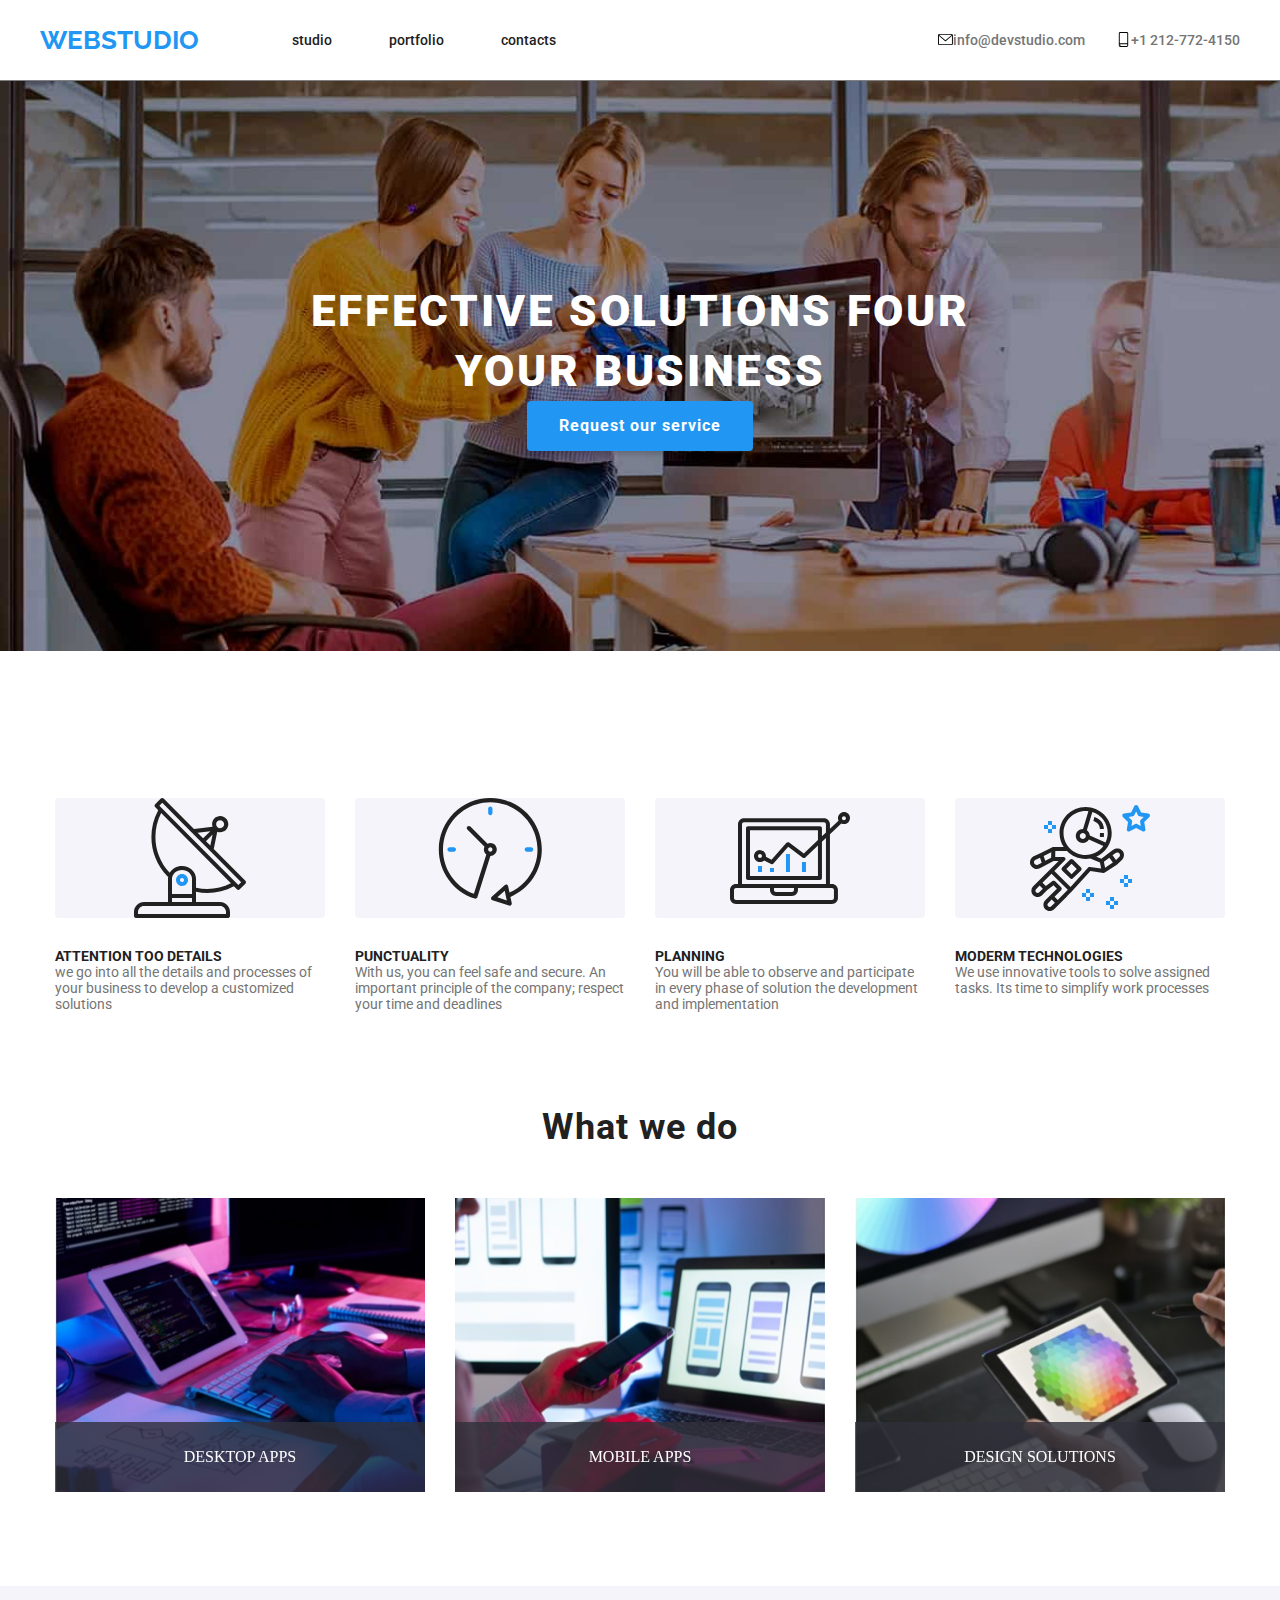
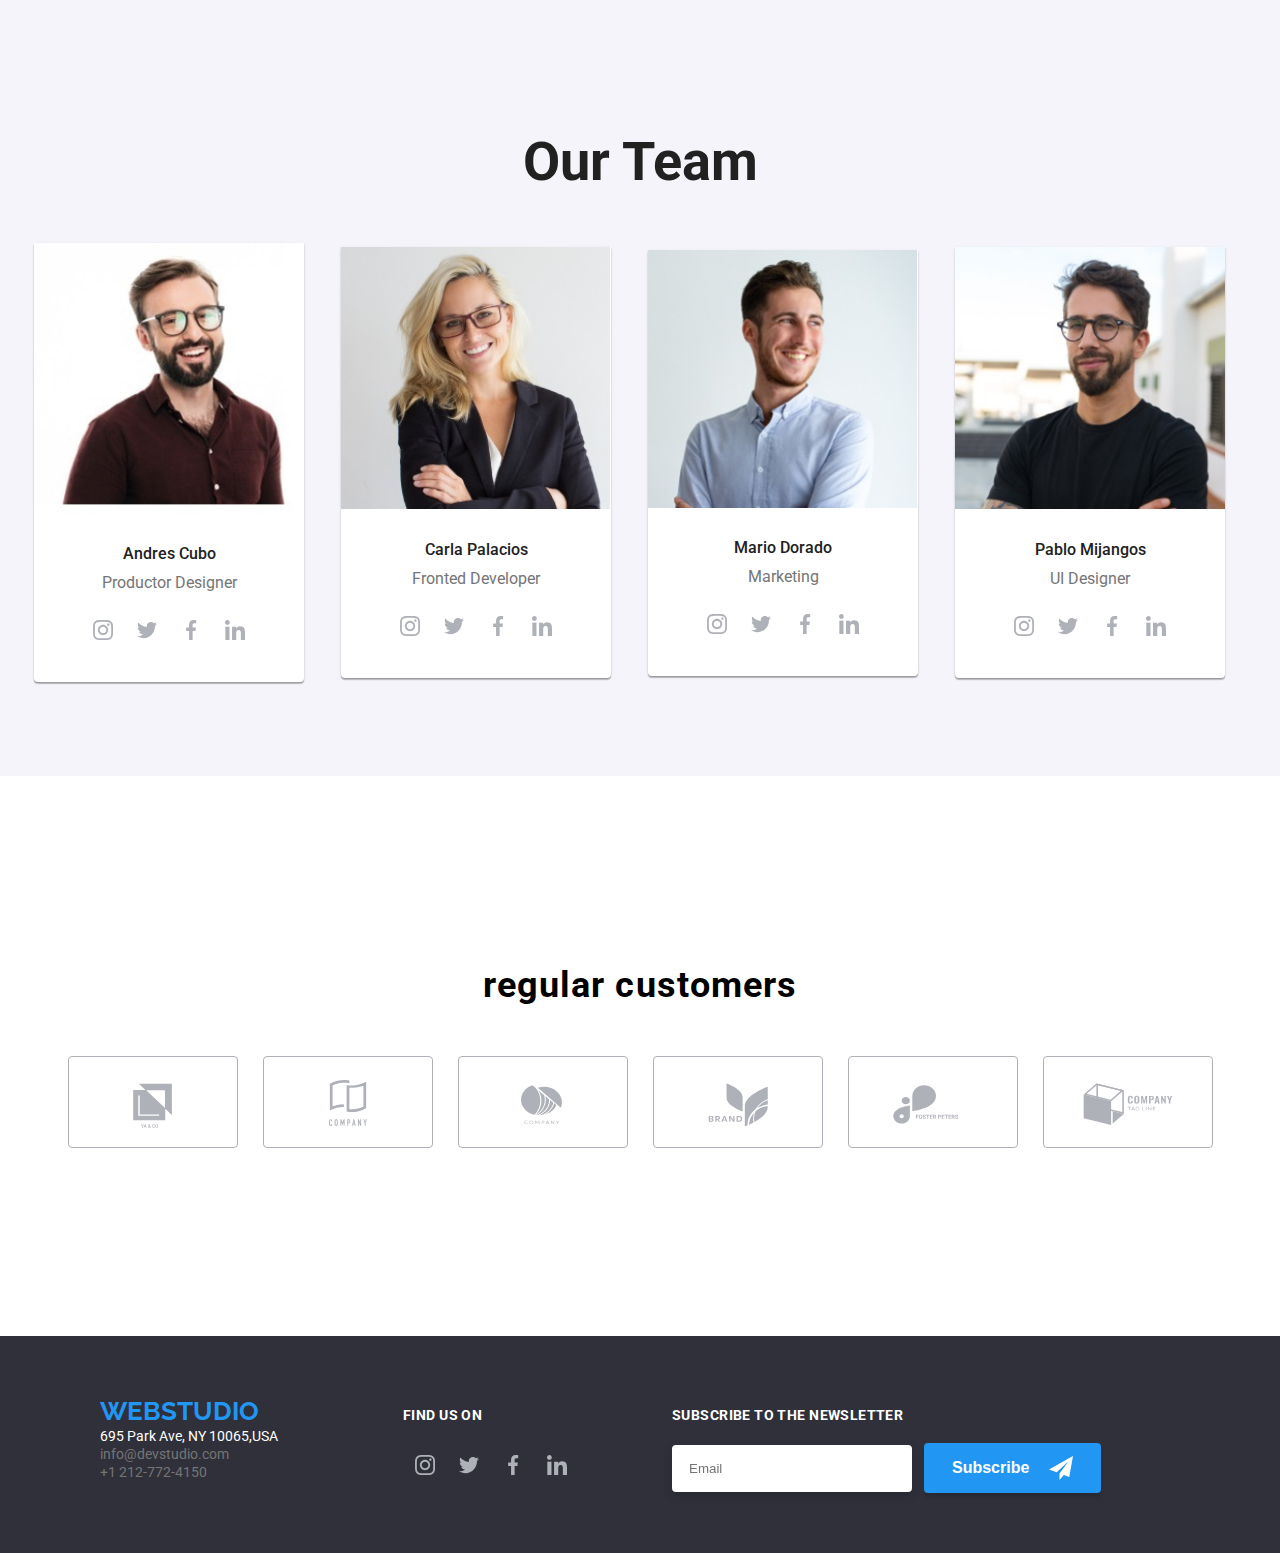
==== index.html @ d4ff5e9b "first commit" ====
<!DOCTYPE html>
<html lang="en">

<head>
  <meta charset="UTF-8" />
  <meta http-equiv="X-UA-Compatible" content="IE=edge" />
  <meta name="viewport" content="width=device-width, initial-scale=1.0" />
  <link rel="preconnect" href="https://fonts.googleapis.com" />
  <link rel="preconnect" href="https://fonts.gostatic.com" crossorigin />
  <link href="https://fonts.googleapis.com/css2?family=Raleway:wght@700&family=roboto:wght@400;500;700;900&display=swap"
    rel="stylesheet" />
  <link rel="stylesheet" href="https://cdnjs.cloudflare.com/ajax/libs/modern-normalize/1.1.0/modern-normalize.min.css"
    integrity="sha512-wpPYUAdjBVSE4KJnH1VR1HeZfpl1ub8YT/NKx4PuQ5NmX2tKuGu6U/JRp5y+Y8XG2tV+wKQpNHVUX03MfMFn9Q=="
    crossorigin="anonymous" referrerpolicy="no-referrer" />
  <link rel="stylesheet" href="./CSS/compartidos.css" type="text/css" />
  <link rel="stylesheet" href="./CSS/index.css" type="text/css" />
  <title>WEB ESTUDIO</title>
</head>

<body>
  <header class="header_section">
    <div class="header_container container_contact">
      <nav class="menu">
        <a class="logo" href="index.html">WEBSTUDIO</a>
        <ul class="menu_list">
          <li>
            <a href="./index.html" class="menu_link">studio</a>
          </li>
          <li>
            <a href="./portafolio.html" class="menu_link">portfolio</a>
          </li>
          <li>
            <a href="#" class="menu_link">contacts</a>
          </li>
        </ul>
      </nav>
      <ul class="contact_list">
        <li>
          <a class=" contact_link" href="mailto:info@devstudio.com">
            <svg class="header_svg">
              <use href="./imagenes/svg/sprite.svg#icon-sobre"></use>
            </svg>
            info@devstudio.com
          </a>
        </li>
        <li>
          <a class="contact_link" href="tel:+1 212-772-4150">
            <svg class="header_svg">
              <use href="./imagenes/svg/sprite.svg#icon-telfono-inteligente"></use>
            </svg>
            +1 212-772-4150
          </a>
        </li>
      </ul>
    </div>
  </header>
  <main>
    <section class="bigtitle_section_page divname">
      <div class="bigtitle_section_container container">
        <h2 class="letter">EFFECTIVE SOLUTIONS FOUR YOUR BUSINESS</h2>
        <button data-modal-open type="button" class="bigtitle_section_btn botton_letter">Request our service</button>
        <div data-modal class="backdrop is-hidden">
          <div class="modal">
            <button data-modal-close class="modal_button">
              <svg class="close">
                <use href="./imagenes/svg/sprite.svg#icon-close"></use>
              </svg>
            </button>
            <h3 class="modal_form_title">Leave your information and we'll call you back</h3>
            <form class="modal_form">
              <div class="modal_form_group">
                <label for="name" class="modal_label">
                  Name
                </label>
                <input class="modal_input" type="text" name="name" id="name" autofocus>
                <svg class="modal_input_svg">
                  <use href="./imagenes/svg/sprite.svg#icon-user"></use>
                </svg>
              </div>
              <div class="modal_form_group">
                <label for="name" class="modal_label">
                  Telephone
                </label>
                <input class="modal_input" type="tel" name=" Telephone" id=" Telephone" autofocus>
                <svg class="modal_input_svg">
                  <use href="./imagenes/svg/sprite.svg#icon-phone"></use>
                </svg>
              </div>
              <div class="modal_form_group">
                <label for="name" class="modal_label">
                  Telephone
                </label>
                <input class="modal_input" type="email" name=" email" id="email" autofocus>
                <svg class="modal_input_svg">
                  <use href="./imagenes/svg/sprite.svg#icon-email"></use>
                </svg>
              </div>
              <div class="modal_form_group">
                <label class="modal_label" for="Comments">
                  Comments
                </label>
                <textarea class="modal_comments" name="Comments" id="Comments" cols="30" rows="10"
                  placeholder="Enter the text"></textarea>
              </div>
              <div class="modal_check">
                <label class="label_checkbox">
                  <input type="checkbox" name="checkbox" />
                  I agree with the newsletter and accept the Terms and Conditions
                </label>
              </div>
              <button type="button" class="modal_btn">Send</button>
            </form>
          </div>
        </div>
      </div>
    </section>
    </div>
    <section class="features">
      <div class="container">
        <ul class="section_list conteiner">
          <li>
            <svg class="section_list_image container">
              <use href="./imagenes/svg/sprite.svg#icon-antena">
            </svg>
            <div>
              <h4 class="section_title">ATTENTION TOO DETAILS</h4>
              <p class="text_list">
                we go into all the details and processes of your business to
                develop a customized solutions
              </p>
            </div>
          </li>
          <li>
            <svg class="section_list_image">
              <use href="./imagenes/svg/sprite.svg#icon-reloj">
            </svg>
            <div>
              <h4 class="section_title">PUNCTUALITY</h4>
              <p class="text_list">
                With us, you can feel safe and secure. An important
                principle of the company; respect your time and deadlines
              </p>
            </div>
          </li>
          <li>
            <svg class="section_list_image">
              <use href="./imagenes/svg/sprite.svg#icon-diagrama">
            </svg>
            <div>
              <h4 class="section_title">PLANNING</h4>
              <p class="text_list">
                You will be able to observe and participate in every phase of
                solution the development and implementation
              </p>
            </div>
          </li>
          <li>
            <svg class="section_list_image">
              <use href="./imagenes/svg/sprite.svg#icon-astronauta">
            </svg>
            <div>
              <h4 class="section_title">MODERM TECHNOLOGIES</h4>
              <p class="text_list">
                We use innovative tools to solve assigned tasks. Its time to
                simplify work processes
              </p>
            </div>
          </li>
        </ul>
      </div>
    </section>
    <section class="what_we_do ">
      <div class="container">
        <h2 class="what_title">What we do</h2>
        <ul class="main_imagin ">
          <li class="what_item">
            <img src="./imagenes/imagen1.jpg" alt="innovacion" width="370" height="294" />
            <p class="what_text">DESKTOP APPS</p>
          </li>
          <li class="what_item">
            <img src="./imagenes/imagen2.jpg" alt="creatividad" width="370" height="294" />
            <p class="what_text">MOBILE APPS</p>
          </li>
          <li class="what_item">
            <img src="./imagenes/imagen3.jpg" alt="creatividad" width="370" height="294" />
            <p class="what_text">DESIGN SOLUTIONS</p>
          </li>
        </ul>
      </div>
    </section>
    <section class="our_team">
      <div class="container">
        <h2 class="our_title">Our Team</h2>
        <ul class="our_team_card">
          <li class="footer_text_container">
            <img src="./imagenes/imagen4.jpg" alt="christopher Walker" width="270" />
            <div class="our_box">
              <h3 class="personal_name">Andres Cubo</h3>
              <p class="job_role">Productor Designer</p>
              <ul class="our_team_icons">
                <li class="our_team_icon">
                  <a class="our_team_social" href="#">
                    <svg class="icon">
                      <use href="./imagenes/svg/sprite.svg#icon-instagram"></use>
                    </svg>
                  </a>
                </li>
                <li class="our_team_icon">
                  <a class="our_team_social" href="#">
                    <svg class="icon">
                      <use href="./imagenes/svg/sprite.svg#icon-twitter"></use>
                    </svg>
                  </a>
                </li>
                <li class="our_team_icon">
                  <a class="our_team_social" href="#">
                    <svg class="icon">
                      <use href="./imagenes/svg/sprite.svg#icon-facebook"></use>
                    </svg>
                  </a>
                </li>
                <li class="our_team_icon">
                  <a class="our_team_social" href="#">
                    <svg class="icon">
                      <use href="./imagenes/svg/sprite.svg#icon-linkedin"></use>
                    </svg>
                  </a>
                </li>
              </ul>
            </div>
          <li class="footer_text_container">
            <img src="./imagenes/imagen5.jpg" alt="kylie Evans" width="270" />
            <div class="our_box">
              <h3 class="personal_name">Carla Palacios</h3>
              <p class="job_role">Fronted Developer</p>
              <ul class="our_team_icons">
                <li class="our_team_icon">
                  <a class="our_team_social" href="#">
                    <svg class="icon">
                      <use href="./imagenes/svg/sprite.svg#icon-instagram"></use>
                    </svg>
                  </a>
                </li>
                <li class="our_team_icon">
                  <a class="our_team_social" href="#">
                    <svg class="icon">
                      <use href="./imagenes/svg/sprite.svg#icon-twitter"></use>
                    </svg>
                  </a>
                </li>
                <li class="our_team_icon">
                  <a class="our_team_social" href="#">
                    <svg class="icon">
                      <use href="./imagenes/svg/sprite.svg#icon-facebook"></use>
                    </svg>
                  </a>
                </li>
                <li class="our_team_icon">
                  <a class="our_team_social" href="#">
                    <svg class="icon">
                      <use href="./imagenes/svg/sprite.svg#icon-linkedin"></use>
                    </svg>
                  </a>
                </li>
              </ul>
            </div>
          <li class="footer_text_container">
            <img src="./imagenes/imagen6.jpg" alt="kylie Evans" width="270" />
            <div class="our_box">
              <h3 class="personal_name">Mario Dorado</h3>
              <p class="job_role">Marketing</p>
              <ul class="our_team_icons">
                <li class="our_team_icon">
                  <a class="our_team_social" href="#">
                    <svg class="icon">
                      <use href="./imagenes/svg/sprite.svg#icon-instagram"></use>
                    </svg>
                  </a>
                </li>
                <li class="our_team_icon">
                  <a class="our_team_social" href="#">
                    <svg class="icon">
                      <use href="./imagenes/svg/sprite.svg#icon-twitter"></use>
                    </svg>
                  </a>
                </li>
                <li class="our_team_icon">
                  <a class="our_team_social" href="#">
                    <svg class="icon">
                      <use href="./imagenes/svg/sprite.svg#icon-facebook"></use>
                    </svg>
                  </a>
                </li>
                <li class="our_team_icon">
                  <a class="our_team_social" href="#">
                    <svg class="icon">
                      <use href="./imagenes/svg/sprite.svg#icon-linkedin"></use>
                    </svg>
                  </a>
                </li>
              </ul>
            </div>
          <li class="footer_text_container">
            <img src="./imagenes/imagen7.jpg" alt="kylie Evans" width="270" />
            <div class="our_box">
              <h3 class="personal_name">Pablo Mijangos</h3>
              <p class="job_role">UI Designer</p>
              <ul class="our_team_icons">
                <li class="our_team_icon">
                  <a class="our_team_social" href="#">
                    <svg class="icon">
                      <use href="./imagenes/svg/sprite.svg#icon-instagram"></use>
                    </svg>
                  </a>
                </li>
                <li class="our_team_icon">
                  <a class="our_team_social" href="#">
                    <svg class="icon">
                      <use href="./imagenes/svg/sprite.svg#icon-twitter"></use>
                    </svg>
                  </a>
                </li>
                <li class="our_team_icon">
                  <a class="our_team_social" href="#">
                    <svg class="icon">
                      <use href="./imagenes/svg/sprite.svg#icon-facebook"></use>
                    </svg>
                  </a>
                </li>
                <li class="our_team_icon">
                  <a class="our_team_social" href="#">
                    <svg class="icon">
                      <use href="./imagenes/svg/sprite.svg#icon-linkedin"></use>
                    </svg>
                  </a>
                </li>
              </ul>
            </div>
    </section>
    <section class="clients">
      <a class="title_regular_customers">regular customers</a>
      <ul class="svg_company border_customers_inline:hover container">
        <li>
          <div class="border_customers_inline">
            <svg class="company01">
              <use href="./imagenes/svg/sprite.svg#icon-va-y-co">
              </use>
            </svg>
          </div>
        </li>
        <li>
          <div class="border_customers_inline ">
            <svg class="company01">
              <use href="./imagenes/svg/sprite.svg#icon-company">
              </use>
            </svg>
          </div>
        </li>
        <li>
          <div class="border_customers_inline">
            <svg class="company01">
              <use href="./imagenes/svg/sprite.svg#icon-companyfruta">
              </use>
            </svg>
          </div>
        </li>
        <li>
          <div class="border_customers_inline">
            <svg class="company01">
              <use href="./imagenes/svg/sprite.svg#icon-brand">
              </use>"
            </svg>
          </div>
        </li>
        <li>
          <div class="border_customers_inline">
            <svg class="company01">
              <use href="./imagenes/svg/sprite.svg#icon-foster">
              </use>"
            </svg>
          </div>
        </li>
        <li>
          <div class="border_customers_inline">
            <svg class="company01">
              <use href="./imagenes/svg/sprite.svg#icon-companytag">
              </use>"
            </svg>
          </div>
        </li>
      </ul>
    </section>
  </main>
  <footer class="footer_section">
    <aside class="footer_container container">
      <div class="footer_logo_address">
        <a class="logo" href="index.html">WEBSTUDIO</a>
        <address>
          <ul class="footer_address_paragraph">
            <li>
              <a class="footer_address">695 Park Ave, NY 10065,USA</a>
            </li>
            <li>
              <a class="footer_email" href="info@devstudio.com">info@devstudio.com</a>
            </li>
            <li>
              <a class="footer_number" href="">+1 212-772-4150</a>
            </li>
          </ul>
        </address>
      </div>
      <div class="footer_social">
        <h2 class="aside_footer_title">find us on</h2>
        <ul class="our_team_icons">
          <li class="our_team_icon">
            <a class="our_team_social" href="#">
              <svg class="icon">
                <use href="./imagenes/svg/sprite.svg#icon-instagram"></use>
              </svg>
            </a>
          </li>
          <li class="our_team_icon">
            <a class="our_team_social" href="#">
              <svg class="icon">
                <use href="./imagenes/svg/sprite.svg#icon-twitter"></use>
              </svg>
            </a>
          </li>
          <li class="our_team_icon">
            <a class="our_team_social" href="#">
              <svg class="icon">
                <use href="./imagenes/svg/sprite.svg#icon-facebook"></use>
              </svg>
            </a>
          </li>
          <li class="our_team_icon">
            <a class="our_team_social" href="#">
              <svg class="icon">
                <use href="./imagenes/svg/sprite.svg#icon-linkedin"></use>
              </svg>
            </a>
          </li>
        </ul>
      </div>
      <div class="footer_subscribe">
        <h3 class="aside_footer_title">Subscribe to the newsletter</h3>
        <form class="form_footer">
          <input class="placeholder_footer" placeholder="Email"></input>
          <button class="button_subscribe" type="button">Subscribe
            <svg class="button_svg">
              <use href="./imagenes/svg/sprite.svg#icon-icon-send"></use>
            </svg>
          </button>
        </form>
      </div>
    </aside>
  </footer>
  <script src="./Js/modal.js"></script>
</body>

</html>
---- CSS/compartidos.css ----
*,
*::before,
*::after {
  box-sizing: border-box;
}
ul li {
  list-style: none;
}
a {
  text-decoration: none;
}
img {
  display: block;
}
.container {
  padding: 0 15px;
  width: 1200px;
  margin: 0 auto;
}
.container_contact {
  padding: 0 15px;
  width: 1200px;
  height: 80px;
  margin: 0 auto;
}
.container_footer {
  padding: 0 15px;
  width: 1200px;
  height: 252px;
  margin: 0 auto;
}
/* header section */

.header_section {
  border-bottom: 1px solid grey;
}
.bigtitle_section_btn:hover {
  cursor: pointer;
}
.header_container {
  border-bottom: #ececec;
  display: flex;
  justify-content: space-between;
  align-items: center;
  padding: 32px 0px;
}
.header_svg {
  width: 15px;
  height: 15px;
  display: flex;
  justify-content: center;
}
.logo {
  margin-right: 93px;
  color: #2196f3;
  font-family: "Raleway";
  font-style: normal;
  font-weight: 700;
  font-size: 26px;
  line-height: 31px;
}
.menu {
  display: flex;
  align-items: center;
}
.menu_list {
  display: flex;
  gap: 57px;
}
.menu_link {
  color: #212121;
  font-family: "Roboto";
  font-style: normal;
  font-weight: 500;
  font-size: 14px;
}
.contact_list {
  display: flex;
  gap: 31px;
}
.contact_link {
  color: #757575;
  display: flex;
  font-family: "Roboto";
  font-style: normal;
  font-weight: 500;
  font-size: 14px;
  /* line-height: 16px; */
}
.menu_link:hover,
.menu_link:focus,
.contact_link:hover,
.contact_link:focus {
  color: #2196f3;
}
.contact_link:hover .header_svg,
.contact_link:focus .header_svg {
  fill: #2196f3;
}
.our_team_card {
  display: flex;
  gap: 37px;
}
/* footer section */
.footer_section {
  background: #2f303a;
  width: 100%;
}
.footer_address_paragraph {
  margin: 0;
}
.footer_address {
  color: #ffffff;
  font-family: "Roboto";
  font-style: normal;
  font-weight: 400;
  font-size: 14px;
}
.footer_email {
  color: #757575;
  text-decoration: none;
  font-family: "Roboto";
  font-style: normal;
  font-weight: 400;
  font-size: 14px;
}
.footer_number {
  color: #757575;
  text-decoration: none;
  font-family: "Roboto";
  font-style: normal;
  font-weight: 400;
  font-size: 14px;
}
.footer_container {
  padding: 60px;
  display: flex;
  align-items: baseline;
}
.footer_social {
  margin-left: 72px;
}
.footer_logo_address {
  width: 231px;
}
/* redes sociales */
.aside_footer_title {
  display: flex;
  font-family: "Roboto";
  font-style: normal;
  font-weight: 700;
  font-size: 14px;
  line-height: 16px;
  letter-spacing: 0.03em;
  text-transform: uppercase;
  color: #ffffff;
}

.icon {
  width: 20px;
  height: 20px;
  fill: #afb1b8;
}
.our_team_icons {
  display: flex;
  justify-content: center;
}
.our_team_icon {
  list-style: none;
  width: 44px;
  height: 44px;
}
.our_team_social {
  display: flex;
  justify-content: center;
  align-items: center;
  width: 100%;
  height: 100%;
  border-radius: 50%;
}
.our_team_icons .our_team_social:hover,
.our_team_icons .our_team_social:focus {
  background-color: #2196f3;
  border-radius: 45px;
}
.our_team_social:hover .icon,
.our_team_social:focus .icon {
  fill: #ffffff;
}
---- CSS/index.css ----
* {
  margin: 0%;
  padding: 0%;
  margin-block-start: 0%;
  margin-block-end: 0%;
  padding-inline-start: 0%;
  padding-inline-end: 0%;
}
.body {
  font-family: Arial, sans-serif;
}
.bigtitle_section_page {
  color: #ffffff;
  font-family: "Roboto";
  font-style: normal;
  font-weight: 200;
  font-size: 40px;
  padding: 200px 0;
  background: #2f303a;
  margin: auto;
  width: 100%;
}
.bigtitle_section_container {
  display: flex;
  justify-content: center;
  align-items: center;
  flex-direction: column;
  text-align: center;
}
.letter {
  font-family: "Roboto";
  font-weight: 900;
  font-size: 44px;
  line-height: 60px;
  text-align: center;
  letter-spacing: 0.06em;
  text-transform: uppercase;
  width: 696px;
  height: 120px;
  left: 452px;
  top: 280px;
}
.bigtitle_section_btn {
  color: #ffffff;
  background: #2196f3;
  padding: 10px 32px;
  box-shadow: 0px 4px 4px rgba(0, 0, 0, 0.15);
  border-radius: 4px;
  border: 0;
}
.botton_letter {
  font-family: "Roboto";
  font-weight: 700;
  font-size: 16px;
  line-height: 30px;
  display: flex;
  align-items: center;
  text-align: center;
  letter-spacing: 0.06em;
}
.backdrop {
  display: flex;
  justify-content: center;
  align-items: center;
  position: fixed;
  left: 0px;
  top: 0px;
  width: 100%;
  height: 100vh;
  background-color: rgba(0, 0, 0, 0.2);
  opacity: 1;
}
.is-hidden {
  visibility: visible;
  opacity: 0;
  pointer-events: none;
}
.modal {
  position: relative;
  width: 528px;
  height: 581px;
  background: #ffffff;
  box-shadow: 0px 1px 3px rgba(0, 0, 0, 0.12), 0px 1px 1px rgba(0, 0, 0, 0.14),
    0px 2px 1px rgba(0, 0, 0, 0.2);
  border-radius: 4px;
  padding: 40px;
}
.modal_button {
  position: absolute;
  top: 8px;
  right: 8px;
  display: flex;
  justify-content: center;
  align-items: center;
  border-radius: 50%;
  width: 30px;
  height: 30px;
  outline: none;
  border: 1px solid rgba(0, 0, 0, 0.1);
  background-color: #ffffff;
}
.modal_button:hover {
  cursor: pointer;
}
.close {
  width: 18px;
  height: 18px;
}
.close:hover {
  fill: #2196f3;
}
.modal_form_title {
  color: rgba(33, 33, 33, 1);
  font-size: 20px;
  line-height: 23px;
}
.modal_form {
  width: 100%;
  display: flex;
  flex-direction: column;
  justify-content: flex-start;
  align-items: center;
  gap: 10px;
}
.modal_form_group {
  position: relative;
  display: flex;
  flex-direction: column;
  justify-content: flex-start;
  align-items: flex-start;
  gap: 4px;
  width: 100%;
}
.modal_label {
  color: rgba(117, 117, 117, 1);
  font-family: "Roboto";
  font-size: 12px;
  display: flex;
  text-align-last: left;
  flex-direction: column;
  line-height: 1.16;
  letter-spacing: 0.03em;
}
.modal_input {
  width: 100%;
  outline: none;
  padding: 12px 42px;
  font-size: 12px;
  cursor: pointer;
  fill: #757575;
}
.modal_input:hover,
.modal_input:focus {
  border: 1px solid #2196f3;
}
.modal_input_svg {
  position: absolute;
  left: 15px;
  top: 50%;
  width: 12px;
  height: 12px;
  fill: #2f303a;
}
.modal_input_svg:hover {
  fill: #2196f3;
}
.modal_comments {
  width: 100%;
  height: 120px;
  resize: none;
  font-size: 12px;
  padding: 12px 16px;
  cursor: pointer;
}
.modal_comments:hover,
.modal_comments:focus {
  border: 1px solid #2196f3;
}
.modal_check {
  display: flex;
  justify-content: flex-start;
  width: 100%;
  margin-top: 20px;
  margin-bottom: 30px;
  padding-left: 8px;
}
.label_checkbox {
  font-family: "Roboto";
  font-weight: 400;
  font-size: 14px;
  line-height: 1.16;
  color: #757575;
}
.modal_btn {
  font-family: "Roboto";
  font-weight: 700;
  font-size: 16px;
  line-height: 1.87;
  letter-spacing: 0.06em;
  padding: 10px 75px;
  background-color: #2196f3;
  border-radius: 4px;
  color: #ffffff;
  border: none;
}
.modal_form_group .modal_comments::placeholder {
  color: rgba(117, 117, 117, 1);
}

.features {
  padding-top: 94px;
  padding-bottom: 94px;
}
/* imagen de fondo */
.divname {
  background-image: url(../imagenes/imagen_header.jpg);
  background-size: cover;
}
.section_list {
  list-style: none;
  display: flex;
  gap: 30px;
}
.section_list_image {
  display: flex;
  align-items: center;
  justify-content: center;
  background-color: #f5f4fa;
  width: 270px;
  height: 120px;
  border-radius: 4px;
  margin-block-start: 53px;
}
.section_title {
  color: #212121;
  font-family: "Roboto";
  font-style: normal;
  font-weight: 700;
  font-size: 14px;
  line-height: 16px;
  margin-top: 30px;
}
.text_list {
  color: #757575;
  font-family: "Roboto";
  font-style: normal;
  font-weight: 400;
  font-size: 14px;
  line-height: 16px;
}
.what_we_do {
  padding-bottom: 94px;
}
.what_title {
  font-family: "Roboto";
  font-style: normal;
  font-weight: 700;
  font-size: 36px;
  text-align: center;
  letter-spacing: 0.03em;
  color: #212121;
  margin-bottom: 50px;
}
.main_imagin {
  list-style: none;
  display: flex;
  gap: 30px;
}
.what_item {
  position: relative;
  height: 294px;
  width: 370px;
}
.what_text {
  position: absolute;
  width: 370px;
  height: 70px;
  background: rgba(47, 48, 58, 0.8);
  bottom: 0;
  color: #ffffff;
  display: flex;
  justify-content: center;
  align-items: center;
}
.our_title {
  margin: 50px;
}
.our_team {
  background-color: #f5f4fa;
  color: #212121;
  font-family: "Roboto";
  font-style: normal;
  font-weight: 700;
  font-size: 36px;
  text-align: center;
  padding-top: 94px;
  padding-bottom: 94px;
}
.our_team_card:hover {
  border-radius: 4px;
  cursor: pointer;
}
.our_team_card {
  display: flex;
  align-items: center;
  justify-content: flex-end;
  gap: 37px;
}
.our_box {
  padding: 30px 32px;
}
.clients {
  padding-top: 94px;
  padding-bottom: 94px;
}
.footer_text_container {
  background-color: #ffffff;
  box-shadow: 0px 1px 3px rgba(0, 0, 0, 0.12), 0px 1px 1px rgba(0, 0, 0, 0.14),
    0px 2px 1px rgba(0, 0, 0, 0.2);
  border-radius: 0px 0px 4px 4px;
  list-style: none;
}
.personal_name {
  color: #212121;
  font-family: "Roboto";
  font-style: normal;
  font-weight: 500;
  font-size: 16px;
  line-height: 19px;
  margin-bottom: 10px;
}
.job_role {
  color: #757575;
  font-family: "Roboto";
  font-style: normal;
  font-weight: 400;
  font-size: 16px;
  line-height: 19px;
  margin-bottom: 16px;
}
.icon {
  width: 20px;
  height: 20px;
  fill: #afb1b8;
}
.our_team_icons {
  display: flex;
  justify-content: center;
}
.our_team_icon {
  list-style: none;
  width: 44px;
  height: 44px;
}
.our_team_social {
  display: flex;
  justify-content: center;
  align-items: center;
  width: 100%;
  height: 100%;
  border-radius: 50%;
}
.our_team_icons .our_team_social:hover,
.our_team_icons .our_team_social:focus {
  background-color: #2196f3;
  border-radius: 45px;
}
.our_team_social:hover .icon,
.our_team_social:focus .icon {
  fill: #ffffff;
}
.company01 {
  width: 100px;
  height: 100px;
  fill: #afb1b8;
}
.company01:hover {
  fill: #2196f3;
}
.svg_company {
  display: flex;
  list-style: none;
  justify-content: space-around;
  box-sizing: border-box;
}
.title_regular_customers {
  display: flex;
  justify-content: center;
  font-family: "Roboto";
  font-style: normal;
  font-weight: 700;
  font-size: 36px;
  line-height: 42px;
  text-align: center;
  letter-spacing: 0.03em;
  margin-block-start: 94px;
  margin-block-end: 50px;
}
.border_customers_inline {
  display: flex;
  align-items: center;
  justify-content: center;
  border: 1px solid #afb1b8;
  border-radius: 4px;
  width: 170px;
  height: 92px;
  margin-right: 94px auto;
  cursor: pointer;
  margin-block-end: 94px;
}
.border_customers_inline:hover,
.border_customers_inline:focus {
  background: #ffffff;
  border-color: #2196f3;
}
.main_regular_customers {
  display: flex;
  justify-content: center;
  align-items: center;
}
.aside_footer_title {
  font-family: "Roboto";
  font-style: normal;
  font-weight: 700;
  font-size: 14px;
  line-height: 16px;
  letter-spacing: 0.03em;
  text-transform: uppercase;
  color: #ffffff;
  margin-bottom: 20px;
}
.footer_subscribe {
  margin-left: 93px;
}
.modal_title__footer {
  font-family: "Roboto";
  font-weight: 700;
  letter-spacing: 0.03em;
  text-transform: uppercase;
  color: #ffffff;
}
.form_footer {
  display: flex;
  align-items: center;
  gap: 12px;
}
.placeholder_footer {
  border: 1px solid rgba(255, 255, 255, 0.3);
  filter: drop-shadow(0px 4px 4px rgba(0, 0, 0, 0.15));
  border-radius: 4px;
  padding: 15px 45px 15px 16px;
}
.button_subscribe {
  background-color: #2196f3;
  box-shadow: 0px 4px 4px rgba(0, 0, 0, 0.15);
  border-radius: 4px;
  padding: 13px 28px;
  color: #ffffff;
  border: none;
  font-weight: 700;
  font-size: 16px;
  line-height: 1.8px;
  display: flex;
  align-items: center;
  gap: 20px;
}
.button_svg {
  width: 24px;
  height: 24px;
  fill: #ffffff;
}
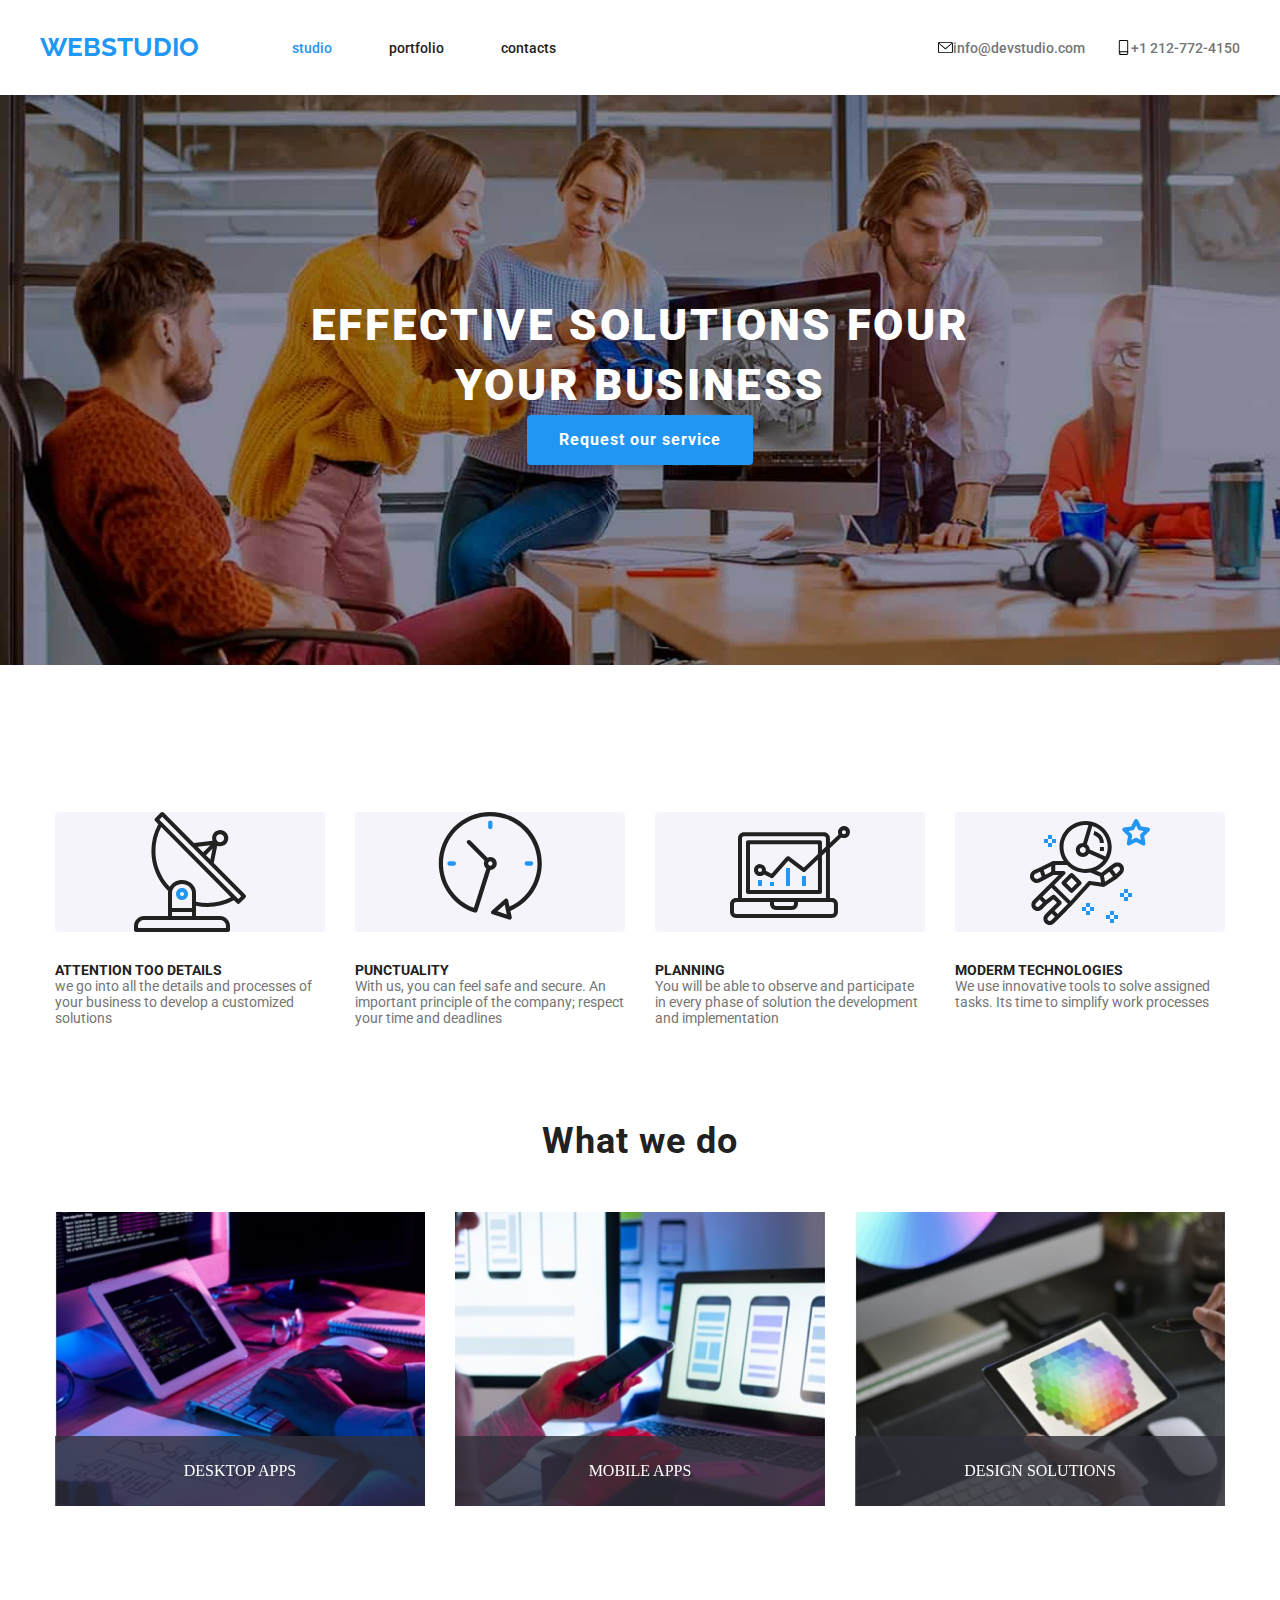
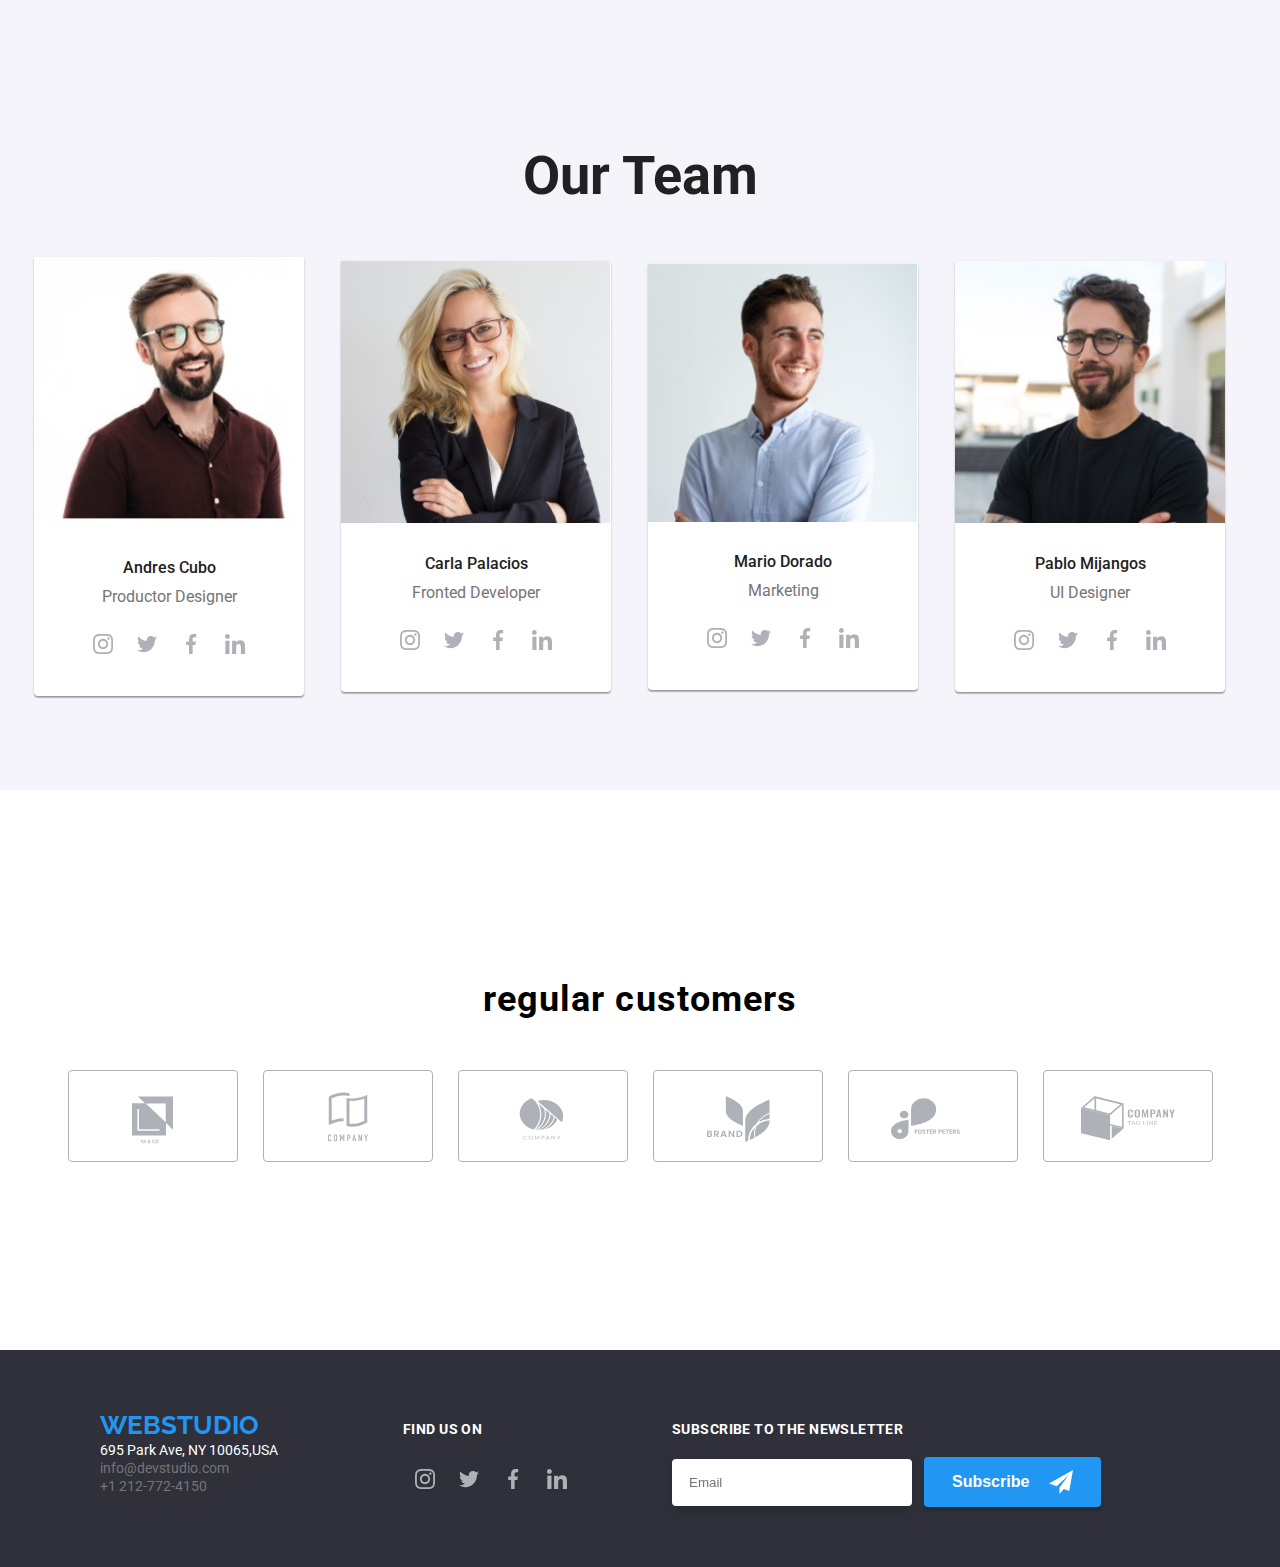
==== commit 5da9e994: "final tarea7" ====
--- a/index.html
+++ b/index.html
@@ -12,40 +12,39 @@
   <link rel="stylesheet" href="https://cdnjs.cloudflare.com/ajax/libs/modern-normalize/1.1.0/modern-normalize.min.css"
     integrity="sha512-wpPYUAdjBVSE4KJnH1VR1HeZfpl1ub8YT/NKx4PuQ5NmX2tKuGu6U/JRp5y+Y8XG2tV+wKQpNHVUX03MfMFn9Q=="
     crossorigin="anonymous" referrerpolicy="no-referrer" />
-  <link rel="stylesheet" href="./CSS/compartidos.css" type="text/css" />
-  <link rel="stylesheet" href="./CSS/index.css" type="text/css" />
+  <link rel="stylesheet" href="./CSS/main.min.css">
   <title>WEB ESTUDIO</title>
 </head>
 
 <body>
   <header class="header_section">
-    <div class="header_container container_contact">
-      <nav class="menu">
-        <a class="logo" href="index.html">WEBSTUDIO</a>
-        <ul class="menu_list">
-          <li>
-            <a href="./index.html" class="menu_link">studio</a>
-          </li>
-          <li>
-            <a href="./portafolio.html" class="menu_link">portfolio</a>
-          </li>
-          <li>
-            <a href="#" class="menu_link">contacts</a>
+    <div class="header_container container">
+      <nav class="header_menu">
+        <a class="header_logo" href="index.html">WEBSTUDIO</a>
+        <ul class="header_menu__list">
+          <li>
+            <a href="./index.html" class="header_menu__link header_menu__link--fixed  ">studio</a>
+          </li>
+          <li>
+            <a href="./portafolio.html" class="header_menu__link">portfolio</a>
+          </li>
+          <li>
+            <a href="#" class="header_menu__link">contacts</a>
           </li>
         </ul>
       </nav>
       <ul class="contact_list">
         <li>
-          <a class=" contact_link" href="mailto:info@devstudio.com">
-            <svg class="header_svg">
+          <a class=" contact_list__link" href="mailto:info@devstudio.com">
+            <svg class="contact_list__svg">
               <use href="./imagenes/svg/sprite.svg#icon-sobre"></use>
             </svg>
             info@devstudio.com
           </a>
         </li>
         <li>
-          <a class="contact_link" href="tel:+1 212-772-4150">
-            <svg class="header_svg">
+          <a class="contact_list__link" href="tel:+1 212-772-4150">
+            <svg class="contact_list__svg">
               <use href="./imagenes/svg/sprite.svg#icon-telfono-inteligente"></use>
             </svg>
             +1 212-772-4150
@@ -55,60 +54,60 @@
     </div>
   </header>
   <main>
-    <section class="bigtitle_section_page divname">
-      <div class="bigtitle_section_container container">
-        <h2 class="letter">EFFECTIVE SOLUTIONS FOUR YOUR BUSINESS</h2>
-        <button data-modal-open type="button" class="bigtitle_section_btn botton_letter">Request our service</button>
+    <section class="bigtitle divname">
+      <div class="bigtitle__container container">
+        <h2 class="bigtitle__letter">EFFECTIVE SOLUTIONS FOUR YOUR BUSINESS</h2>
+        <button data-modal-open type="button" class="bigtitle__btn botton_letter">Request our service</button>
         <div data-modal class="backdrop is-hidden">
           <div class="modal">
-            <button data-modal-close class="modal_button">
-              <svg class="close">
+            <button data-modal-close class="modal__button">
+              <svg class="modal__close">
                 <use href="./imagenes/svg/sprite.svg#icon-close"></use>
               </svg>
             </button>
-            <h3 class="modal_form_title">Leave your information and we'll call you back</h3>
+            <h3 class="modal__title">Leave your information and we'll call you back</h3>
             <form class="modal_form">
-              <div class="modal_form_group">
-                <label for="name" class="modal_label">
+              <div class="modal_form__group">
+                <label for="name" class="modal_form__label">
                   Name
                 </label>
-                <input class="modal_input" type="text" name="name" id="name" autofocus>
-                <svg class="modal_input_svg">
+                <input class="modal_form__input" type="text" name="name" id="name" autofocus>
+                <svg class="modal_form__svg">
                   <use href="./imagenes/svg/sprite.svg#icon-user"></use>
                 </svg>
               </div>
-              <div class="modal_form_group">
-                <label for="name" class="modal_label">
+              <div class="modal_form__group">
+                <label for="name" class="modal_form__label">
                   Telephone
                 </label>
-                <input class="modal_input" type="tel" name=" Telephone" id=" Telephone" autofocus>
-                <svg class="modal_input_svg">
+                <input class="modal_form__input" type="tel" name=" Telephone" id=" Telephone" autofocus>
+                <svg class="modal_form__svg">
                   <use href="./imagenes/svg/sprite.svg#icon-phone"></use>
                 </svg>
               </div>
-              <div class="modal_form_group">
-                <label for="name" class="modal_label">
-                  Telephone
+              <div class="modal_form__group">
+                <label for="name" class="modal_form__label">
+                  Email
                 </label>
-                <input class="modal_input" type="email" name=" email" id="email" autofocus>
-                <svg class="modal_input_svg">
+                <input class="modal_form__input" type="email" name=" email" id="email" autofocus>
+                <svg class="modal_form__svg">
                   <use href="./imagenes/svg/sprite.svg#icon-email"></use>
                 </svg>
               </div>
-              <div class="modal_form_group">
-                <label class="modal_label" for="Comments">
+              <div class="modal_form__group">
+                <label class="modal_form__label" for="Comments">
                   Comments
                 </label>
-                <textarea class="modal_comments" name="Comments" id="Comments" cols="30" rows="10"
+                <textarea class="modal_form__comments" name="Comments" id="Comments" cols="30" rows="10"
                   placeholder="Enter the text"></textarea>
               </div>
-              <div class="modal_check">
-                <label class="label_checkbox">
+              <div class="modal_form__check">
+                <label class="modal_form__checkbox">
                   <input type="checkbox" name="checkbox" />
                   I agree with the newsletter and accept the Terms and Conditions
                 </label>
               </div>
-              <button type="button" class="modal_btn">Send</button>
+              <button type="button" class="modal_form__btn">Send</button>
             </form>
           </div>
         </div>
@@ -117,50 +116,50 @@
     </div>
     <section class="features">
       <div class="container">
-        <ul class="section_list conteiner">
-          <li>
-            <svg class="section_list_image container">
+        <ul class="features__list conteiner">
+          <li>
+            <svg class="features__image container">
               <use href="./imagenes/svg/sprite.svg#icon-antena">
             </svg>
             <div>
-              <h4 class="section_title">ATTENTION TOO DETAILS</h4>
-              <p class="text_list">
+              <h4 class="features__title">ATTENTION TOO DETAILS</h4>
+              <p class="features__text">
                 we go into all the details and processes of your business to
                 develop a customized solutions
               </p>
             </div>
           </li>
           <li>
-            <svg class="section_list_image">
+            <svg class="features__image">
               <use href="./imagenes/svg/sprite.svg#icon-reloj">
             </svg>
             <div>
-              <h4 class="section_title">PUNCTUALITY</h4>
-              <p class="text_list">
+              <h4 class="features__title">PUNCTUALITY</h4>
+              <p class="features__text">
                 With us, you can feel safe and secure. An important
                 principle of the company; respect your time and deadlines
               </p>
             </div>
           </li>
           <li>
-            <svg class="section_list_image">
+            <svg class="features__image">
               <use href="./imagenes/svg/sprite.svg#icon-diagrama">
             </svg>
             <div>
-              <h4 class="section_title">PLANNING</h4>
-              <p class="text_list">
+              <h4 class="features__title">PLANNING</h4>
+              <p class="features__text">
                 You will be able to observe and participate in every phase of
                 solution the development and implementation
               </p>
             </div>
           </li>
           <li>
-            <svg class="section_list_image">
+            <svg class="features__image">
               <use href="./imagenes/svg/sprite.svg#icon-astronauta">
             </svg>
             <div>
-              <h4 class="section_title">MODERM TECHNOLOGIES</h4>
-              <p class="text_list">
+              <h4 class="features__title">MODERM TECHNOLOGIES</h4>
+              <p class="features__text">
                 We use innovative tools to solve assigned tasks. Its time to
                 simplify work processes
               </p>
@@ -169,167 +168,167 @@
         </ul>
       </div>
     </section>
-    <section class="what_we_do ">
+    <section class="we_do">
       <div class="container">
-        <h2 class="what_title">What we do</h2>
-        <ul class="main_imagin ">
-          <li class="what_item">
+        <h2 class="we_do__title">What we do</h2>
+        <ul class="we_do__list">
+          <li class="we_do__item">
             <img src="./imagenes/imagen1.jpg" alt="innovacion" width="370" height="294" />
-            <p class="what_text">DESKTOP APPS</p>
-          </li>
-          <li class="what_item">
+            <p class="we_do__text">DESKTOP APPS</p>
+          </li>
+          <li class="we_do__item">
             <img src="./imagenes/imagen2.jpg" alt="creatividad" width="370" height="294" />
-            <p class="what_text">MOBILE APPS</p>
-          </li>
-          <li class="what_item">
+            <p class="we_do__text">MOBILE APPS</p>
+          </li>
+          <li class="we_do__item">
             <img src="./imagenes/imagen3.jpg" alt="creatividad" width="370" height="294" />
-            <p class="what_text">DESIGN SOLUTIONS</p>
+            <p class="we_do__text">DESIGN SOLUTIONS</p>
           </li>
         </ul>
       </div>
     </section>
     <section class="our_team">
       <div class="container">
-        <h2 class="our_title">Our Team</h2>
-        <ul class="our_team_card">
-          <li class="footer_text_container">
+        <h2 class="our_team__title">Our Team</h2>
+        <ul class="our_team__card">
+          <li class="our_team__container">
             <img src="./imagenes/imagen4.jpg" alt="christopher Walker" width="270" />
-            <div class="our_box">
-              <h3 class="personal_name">Andres Cubo</h3>
-              <p class="job_role">Productor Designer</p>
-              <ul class="our_team_icons">
-                <li class="our_team_icon">
-                  <a class="our_team_social" href="#">
-                    <svg class="icon">
+            <div class="our_team__box">
+              <h3 class="our_team__name">Andres Cubo</h3>
+              <p class="our_team__role">Productor Designer</p>
+              <ul class="our_team__icons">
+                <li class="our_team__item">
+                  <a class="our_team__social" href="#">
+                    <svg class="our_team__icon">
                       <use href="./imagenes/svg/sprite.svg#icon-instagram"></use>
                     </svg>
                   </a>
                 </li>
-                <li class="our_team_icon">
-                  <a class="our_team_social" href="#">
-                    <svg class="icon">
+                <li class="our_team__item">
+                  <a class="our_team__social" href="#">
+                    <svg class="our_team__icon">
                       <use href="./imagenes/svg/sprite.svg#icon-twitter"></use>
                     </svg>
                   </a>
                 </li>
-                <li class="our_team_icon">
-                  <a class="our_team_social" href="#">
-                    <svg class="icon">
+                <li class="our_team__item">
+                  <a class="our_team__social" href="#">
+                    <svg class="our_team__icon">
                       <use href="./imagenes/svg/sprite.svg#icon-facebook"></use>
                     </svg>
                   </a>
                 </li>
-                <li class="our_team_icon">
-                  <a class="our_team_social" href="#">
-                    <svg class="icon">
+                <li class="our_team__item">
+                  <a class="our_team__social" href="#">
+                    <svg class="our_team__icon">
                       <use href="./imagenes/svg/sprite.svg#icon-linkedin"></use>
                     </svg>
                   </a>
                 </li>
               </ul>
             </div>
-          <li class="footer_text_container">
+          <li class="our_team__container">
             <img src="./imagenes/imagen5.jpg" alt="kylie Evans" width="270" />
-            <div class="our_box">
-              <h3 class="personal_name">Carla Palacios</h3>
-              <p class="job_role">Fronted Developer</p>
-              <ul class="our_team_icons">
-                <li class="our_team_icon">
-                  <a class="our_team_social" href="#">
-                    <svg class="icon">
+            <div class="our_team__box">
+              <h3 class="our_team__name">Carla Palacios</h3>
+              <p class="our_team__role">Fronted Developer</p>
+              <ul class="our_team__icons">
+                <li class="our_team__item">
+                  <a class="our_team__social" href="#">
+                    <svg class="our_team__icon">
                       <use href="./imagenes/svg/sprite.svg#icon-instagram"></use>
                     </svg>
                   </a>
                 </li>
-                <li class="our_team_icon">
-                  <a class="our_team_social" href="#">
-                    <svg class="icon">
+                <li class="our_team__item">
+                  <a class="our_team__social" href="#">
+                    <svg class="our_team__icon">
                       <use href="./imagenes/svg/sprite.svg#icon-twitter"></use>
                     </svg>
                   </a>
                 </li>
-                <li class="our_team_icon">
-                  <a class="our_team_social" href="#">
-                    <svg class="icon">
+                <li class="our_team__item">
+                  <a class="our_team__social" href="#">
+                    <svg class="our_team__icon">
                       <use href="./imagenes/svg/sprite.svg#icon-facebook"></use>
                     </svg>
                   </a>
                 </li>
-                <li class="our_team_icon">
-                  <a class="our_team_social" href="#">
-                    <svg class="icon">
+                <li class="our_team__item">
+                  <a class="our_team__social" href="#">
+                    <svg class="our_team__icon">
                       <use href="./imagenes/svg/sprite.svg#icon-linkedin"></use>
                     </svg>
                   </a>
                 </li>
               </ul>
             </div>
-          <li class="footer_text_container">
+          <li class="our_team__container">
             <img src="./imagenes/imagen6.jpg" alt="kylie Evans" width="270" />
-            <div class="our_box">
-              <h3 class="personal_name">Mario Dorado</h3>
-              <p class="job_role">Marketing</p>
-              <ul class="our_team_icons">
-                <li class="our_team_icon">
-                  <a class="our_team_social" href="#">
-                    <svg class="icon">
+            <div class="our_team__box">
+              <h3 class="our_team__name">Mario Dorado</h3>
+              <p class="our_team__role">Marketing</p>
+              <ul class="our_team__icons">
+                <li class="our_team__item">
+                  <a class="our_team__social" href="#">
+                    <svg class="our_team__icon">
                       <use href="./imagenes/svg/sprite.svg#icon-instagram"></use>
                     </svg>
                   </a>
                 </li>
-                <li class="our_team_icon">
-                  <a class="our_team_social" href="#">
-                    <svg class="icon">
+                <li class="our_team__item">
+                  <a class="our_team__social" href="#">
+                    <svg class="our_team__icon">
                       <use href="./imagenes/svg/sprite.svg#icon-twitter"></use>
                     </svg>
                   </a>
                 </li>
-                <li class="our_team_icon">
-                  <a class="our_team_social" href="#">
-                    <svg class="icon">
+                <li class="our_team__item">
+                  <a class="our_team__social" href="#">
+                    <svg class="our_team__icon">
                       <use href="./imagenes/svg/sprite.svg#icon-facebook"></use>
                     </svg>
                   </a>
                 </li>
-                <li class="our_team_icon">
-                  <a class="our_team_social" href="#">
-                    <svg class="icon">
+                <li class="our_team__item">
+                  <a class="our_team__social" href="#">
+                    <svg class="our_team__icon">
                       <use href="./imagenes/svg/sprite.svg#icon-linkedin"></use>
                     </svg>
                   </a>
                 </li>
               </ul>
             </div>
-          <li class="footer_text_container">
+          <li class="our_team__container">
             <img src="./imagenes/imagen7.jpg" alt="kylie Evans" width="270" />
-            <div class="our_box">
-              <h3 class="personal_name">Pablo Mijangos</h3>
-              <p class="job_role">UI Designer</p>
-              <ul class="our_team_icons">
-                <li class="our_team_icon">
-                  <a class="our_team_social" href="#">
-                    <svg class="icon">
+            <div class="our_team__box">
+              <h3 class="our_team__name">Pablo Mijangos</h3>
+              <p class="our_team__role">UI Designer</p>
+              <ul class="our_team__icons">
+                <li class="our_team__item">
+                  <a class="our_team__social" href="#">
+                    <svg class="our_team__icon">
                       <use href="./imagenes/svg/sprite.svg#icon-instagram"></use>
                     </svg>
                   </a>
                 </li>
-                <li class="our_team_icon">
-                  <a class="our_team_social" href="#">
-                    <svg class="icon">
+                <li class="our_team__item">
+                  <a class="our_team__social" href="#">
+                    <svg class="our_team__icon">
                       <use href="./imagenes/svg/sprite.svg#icon-twitter"></use>
                     </svg>
                   </a>
                 </li>
-                <li class="our_team_icon">
-                  <a class="our_team_social" href="#">
-                    <svg class="icon">
+                <li class="our_team__item">
+                  <a class="our_team__social" href="#">
+                    <svg class="our_team__icon">
                       <use href="./imagenes/svg/sprite.svg#icon-facebook"></use>
                     </svg>
                   </a>
                 </li>
-                <li class="our_team_icon">
-                  <a class="our_team_social" href="#">
-                    <svg class="icon">
+                <li class="our_team__item">
+                  <a class="our_team__social" href="#">
+                    <svg class="our_team__icon">
                       <use href="./imagenes/svg/sprite.svg#icon-linkedin"></use>
                     </svg>
                   </a>
@@ -338,104 +337,94 @@
             </div>
     </section>
     <section class="clients">
-      <a class="title_regular_customers">regular customers</a>
-      <ul class="svg_company border_customers_inline:hover container">
-        <li>
-          <div class="border_customers_inline">
-            <svg class="company01">
+      <div class="container">
+        <h2 class="clients__title">regular customers</h2>
+        <ul class="clients__list">
+          <li class="clients__item">
+            <svg class="clients__icon">
               <use href="./imagenes/svg/sprite.svg#icon-va-y-co">
               </use>
             </svg>
-          </div>
-        </li>
-        <li>
-          <div class="border_customers_inline ">
-            <svg class="company01">
+          </li>
+          <li class="clients__item">
+            <svg class="clients__icon">
               <use href="./imagenes/svg/sprite.svg#icon-company">
               </use>
             </svg>
-          </div>
-        </li>
-        <li>
-          <div class="border_customers_inline">
-            <svg class="company01">
+          </li>
+          <li class="clients__item">
+            <svg class="clients__icon">
               <use href="./imagenes/svg/sprite.svg#icon-companyfruta">
               </use>
             </svg>
-          </div>
-        </li>
-        <li>
-          <div class="border_customers_inline">
-            <svg class="company01">
+          </li>
+          <li class="clients__item">
+            <svg class="clients__icon">
               <use href="./imagenes/svg/sprite.svg#icon-brand">
               </use>"
             </svg>
-          </div>
-        </li>
-        <li>
-          <div class="border_customers_inline">
-            <svg class="company01">
+          </li>
+          <li class="clients__item">
+            <svg class="clients__icon">
               <use href="./imagenes/svg/sprite.svg#icon-foster">
               </use>"
             </svg>
-          </div>
-        </li>
-        <li>
-          <div class="border_customers_inline">
-            <svg class="company01">
+          </li>
+          <li class="clients__item">
+            <svg class="clients__icon">
               <use href="./imagenes/svg/sprite.svg#icon-companytag">
               </use>"
             </svg>
-          </div>
-        </li>
-      </ul>
+          </li>
+        </ul>
+      </div>
     </section>
   </main>
   <footer class="footer_section">
     <aside class="footer_container container">
-      <div class="footer_logo_address">
-        <a class="logo" href="index.html">WEBSTUDIO</a>
+      <div class="footer_address">
+        <a class="footer_logo" href="index.html">WEBSTUDIO</a>
         <address>
-          <ul class="footer_address_paragraph">
+          <ul class="footer_address__paragraph">
             <li>
-              <a class="footer_address">695 Park Ave, NY 10065,USA</a>
+              <a class="footer_address__link footer_address__link--white ">695 Park Ave, NY 10065,USA</a>
             </li>
             <li>
-              <a class="footer_email" href="info@devstudio.com">info@devstudio.com</a>
+              <a class="footer_address__link" href="info@devstudio.com">info@devstudio.com</a>
             </li>
             <li>
-              <a class="footer_number" href="">+1 212-772-4150</a>
+              <a class="footer_address__link" href="">+1 212-772-4150</a>
             </li>
           </ul>
         </address>
       </div>
       <div class="footer_social">
         <h2 class="aside_footer_title">find us on</h2>
-        <ul class="our_team_icons">
-          <li class="our_team_icon">
-            <a class="our_team_social" href="#">
-              <svg class="icon">
+        <ul class="our_team__icons">
+          <li class="our_team__item">
+            <a class="our_team__social" href="#">
+              <svg class="our_team__icon">
                 <use href="./imagenes/svg/sprite.svg#icon-instagram"></use>
               </svg>
             </a>
           </li>
-          <li class="our_team_icon">
-            <a class="our_team_social" href="#">
-              <svg class="icon">
+          <li class="our_team__item">
+            <a class="our_team__social" href="#">
+              <svg class="our_team__icon">
                 <use href="./imagenes/svg/sprite.svg#icon-twitter"></use>
               </svg>
             </a>
           </li>
-          <li class="our_team_icon">
-            <a class="our_team_social" href="#">
-              <svg class="icon">
+          <li class="our_team__item">
+            <a class="our_team__social" href="#">
+              <svg class="our_team__icon">
                 <use href="./imagenes/svg/sprite.svg#icon-facebook"></use>
               </svg>
             </a>
           </li>
-          <li class="our_team_icon">
-            <a class="our_team_social" href="#">
-              <svg class="icon">
+          <li class="our_team__item">
+            <a class="our_team__social" href="#">
+              <svg class="our_team__icon">
                 <use href="./imagenes/svg/sprite.svg#icon-linkedin"></use>
               </svg>
             </a>
@@ -445,9 +434,9 @@
       <div class="footer_subscribe">
         <h3 class="aside_footer_title">Subscribe to the newsletter</h3>
         <form class="form_footer">
-          <input class="placeholder_footer" placeholder="Email"></input>
-          <button class="button_subscribe" type="button">Subscribe
-            <svg class="button_svg">
+          <input class="form_footer__input" placeholder="Email"></input>
+          <button class="form_footer__subscribe" type="button">Subscribe
+            <svg class="form_footer__svg">
               <use href="./imagenes/svg/sprite.svg#icon-icon-send"></use>
             </svg>
           </button>
--- a/CSS/main.min.css
+++ b/CSS/main.min.css
@@ -0,0 +1 @@
+*{margin:0%;padding:0%;margin-block-start:0%;margin-block-end:0%;padding-inline-start:0%;padding-inline-end:0%}.body{font-family:Arial,sans-serif}*,*::before,*::after{box-sizing:border-box}ul li{list-style:none}a{text-decoration:none}img{display:block}.container{padding:0 15px;width:1200px;margin:0 auto}.header_section--border{border-bottom:1px solid gray}.header_container{border-bottom:#ececec;display:flex;justify-content:space-between;align-items:center;padding:32px 0px}.header_logo{margin-right:93px;color:#2196f3;font-family:"Raleway";font-style:normal;font-weight:700;font-size:26px;line-height:31px}.header_menu{display:flex;align-items:center}.header_menu__list{display:flex;gap:57px}.header_menu__link{color:#212121;font-family:"Roboto";font-style:normal;font-weight:500;font-size:14px}.header_menu__link--fixed{color:#2196f3}.header_menu__link:hover,.header_menu__link:focus{color:#2196f3}.contact_list{display:flex;gap:31px}.contact_list__link{color:#757575;display:flex;font-family:"Roboto";font-style:normal;font-weight:500;font-size:14px}.contact_list__svg{width:15px;height:15px;display:flex;justify-content:center}.contact_list__link:hover,.contact_list__link:focus{color:#2196f3}.contact_list__link:hover .contact_list__svg,.contact_list__link:focus .contact_list__svg{fill:#2196f3}.footer_logo{margin-right:93px;color:#2196f3;font-family:"Raleway";font-style:normal;font-weight:700;font-size:26px;line-height:31px}.footer_section{background:#2f303a;width:100%}.footer_address{width:231px}.footer_address_paragraph{margin:0}.footer_address__link{color:#757575;font-family:"Roboto";font-style:normal;font-weight:400;font-size:14px}.footer_address__link--white{color:#fff;font-family:"Roboto";font-style:normal;font-weight:400;font-size:14px}.footer_container{padding:60px;display:flex;align-items:baseline}.footer_social{margin-left:72px}.aside_footer_title{font-family:"Roboto";font-style:normal;font-weight:700;font-size:14px;line-height:16px;letter-spacing:.03em;text-transform:uppercase;color:#fff;margin-bottom:20px}.footer_subscribe{margin-left:93px}.form_footer{display:flex;align-items:center;gap:12px}.form_footer__input{border:1px solid rgba(255,255,255,.3);filter:drop-shadow(0px 4px 4px rgba(0, 0, 0, 0.15));border-radius:4px;padding:15px 45px 15px 16px}.form_footer__subscribe{background-color:#2196f3;box-shadow:0px 4px 4px rgba(0,0,0,.15);border-radius:4px;padding:13px 28px;color:#fff;border:none;font-weight:700;font-size:16px;line-height:1.8px;display:flex;align-items:center;gap:20px}.form_footer__svg{width:24px;height:24px;fill:#fff}.bigtitle{color:#fff;font-family:"Roboto";font-style:normal;font-weight:200;font-size:40px;padding:200px 0;background:#2f303a;margin:auto;width:100%}.bigtitle__container{display:flex;justify-content:center;align-items:center;flex-direction:column;text-align:center}.bigtitle__letter{font-family:"Roboto";font-weight:900;font-size:44px;line-height:60px;text-align:center;letter-spacing:.06em;text-transform:uppercase;width:696px;height:120px;left:452px;top:280px}.bigtitle__btn{color:#fff;background:#2196f3;padding:10px 32px;box-shadow:0px 4px 4px rgba(0,0,0,.15);border-radius:4px;border:0}.bigtitle__btn:hover{cursor:pointer}.divname{background-image:url(../imagenes/imagen_header.jpg);background-size:cover}.botton_letter{font-family:"Roboto";font-weight:700;font-size:16px;line-height:30px;display:flex;align-items:center;text-align:center;letter-spacing:.06em}.backdrop{display:flex;justify-content:center;align-items:center;position:fixed;left:0px;top:0px;width:100%;height:100vh;background-color:rgba(0,0,0,.2);opacity:1}.is-hidden{visibility:visible;opacity:0;pointer-events:none}.modal{position:relative;width:528px;height:581px;background:#fff;box-shadow:0px 1px 3px rgba(0,0,0,.12),0px 1px 1px rgba(0,0,0,.14),0px 2px 1px rgba(0,0,0,.2);border-radius:4px;padding:40px}.modal__button{position:absolute;top:8px;right:8px;display:flex;justify-content:center;align-items:center;border-radius:50%;width:30px;height:30px;outline:none;border:1px solid rgba(0,0,0,.1);background-color:#fff}.modal_button:hover{cursor:pointer}.modal__close{width:18px;height:18px}.modal__close:hover{fill:#2196f3}.modal__title{color:#212121;font-size:20px;line-height:23px}.modal_form{width:100%;display:flex;flex-direction:column;justify-content:flex-start;align-items:center;gap:10px}.modal_form__group{position:relative;display:flex;flex-direction:column;justify-content:flex-start;align-items:flex-start;gap:4px;width:100%}.modal_form__label{color:#757575;font-family:"Roboto";font-size:12px;display:flex;text-align-last:left;flex-direction:column;line-height:1.16;letter-spacing:.03em}.modal_form__input{width:100%;outline:none;padding:12px 42px;font-size:12px;cursor:pointer;fill:#757575}.modal_form__input:hover,.modal_form__input:focus{border:1px solid #2196f3}.modal_form__svg{position:absolute;left:15px;top:50%;width:12px;height:12px;fill:#2f303a}.modal_form__svg:hover{fill:#2196f3}.modal_form__comments{width:100%;height:120px;resize:none;font-size:12px;padding:12px 16px;cursor:pointer}.modal_form__comments:hover,.modal_form__comments:focus{border:1px solid #2196f3}.modal_form__check{display:flex;justify-content:flex-start;width:100%;margin-top:20px;margin-bottom:30px;padding-left:8px}.modal_form__checkbox{font-family:"Roboto";font-weight:400;font-size:14px;line-height:1.16;color:#757575}.modal_form__btn{font-family:"Roboto";font-weight:700;font-size:16px;line-height:1.87;letter-spacing:.06em;padding:10px 75px;background-color:#2196f3;border-radius:4px;color:#fff;border:none}.modal_form__group .modal_form--comments::placeholder{color:#757575}.features{padding-top:94px;padding-bottom:94px}.features__list{list-style:none;display:flex;gap:30px}.features__image{display:flex;align-items:center;justify-content:center;background-color:#f5f4fa;width:270px;height:120px;border-radius:4px;margin-block-start:53px}.features__title{color:#212121;font-family:"Roboto";font-style:normal;font-weight:700;font-size:14px;line-height:16px;margin-top:30px}.features__text{color:#757575;font-family:"Roboto";font-style:normal;font-weight:400;font-size:14px;line-height:16px}.we_do{padding-bottom:94px}.we_do__title{font-family:"Roboto";font-style:normal;font-weight:700;font-size:36px;text-align:center;letter-spacing:.03em;color:#212121;margin-bottom:50px}.we_do__list{list-style:none;display:flex;gap:30px}.we_do__item{position:relative;height:294px;width:370px}.we_do__text{position:absolute;width:370px;height:70px;background:rgba(47,48,58,.8);bottom:0;color:#fff;display:flex;justify-content:center;align-items:center}.our_team{background-color:#f5f4fa;color:#212121;font-family:"Roboto";font-style:normal;font-weight:700;font-size:36px;text-align:center;padding-top:94px;padding-bottom:94px}.our_team__title{margin:50px}.our_team__card:hover{border-radius:4px;cursor:pointer}.our_team__card{display:flex;align-items:center;justify-content:flex-end;gap:37px}.our_team__icons{display:flex;justify-content:center}.our_team__item{list-style:none;width:44px;height:44px}.our_team__social{display:flex;justify-content:center;align-items:center;width:100%;height:100%;border-radius:50%}.our_team__icons .our_team__social:hover,.our_team__icons .our_team__social:focus{background-color:#2196f3;border-radius:45px}.our_team__social:hover .our_team__icon,.our_team__social:focus .our_team__icon{fill:#fff}.our_team__box{padding:30px 32px}.our_team__container{background-color:#fff;box-shadow:0px 1px 3px rgba(0,0,0,.12),0px 1px 1px rgba(0,0,0,.14),0px 2px 1px rgba(0,0,0,.2);border-radius:0px 0px 4px 4px;list-style:none}.our_team__name{color:#212121;font-family:"Roboto";font-style:normal;font-weight:500;font-size:16px;line-height:19px;margin-bottom:10px}.our_team__role{color:#757575;font-family:"Roboto";font-style:normal;font-weight:400;font-size:16px;line-height:19px;margin-bottom:16px}.our_team__icon{width:20px;height:20px;fill:#afb1b8}.clients{padding-top:94px;padding-bottom:94px}.clients__icon{width:106px;height:60px;fill:#afb1b8}.clients__icon:hover{fill:#2196f3}.clients__list{display:flex;list-style:none;justify-content:space-around;box-sizing:border-box}.clients__title{display:flex;justify-content:center;font-family:"Roboto";font-style:normal;font-weight:700;font-size:36px;line-height:42px;text-align:center;letter-spacing:.03em;margin-block-start:94px;margin-block-end:50px}.clients__item{display:flex;align-items:center;justify-content:center;border:1px solid #afb1b8;border-radius:4px;width:170px;height:92px;margin-right:94px auto;cursor:pointer;margin-block-end:94px}.clients__item:hover,.clients__item:focus{background:#fff;border-color:#2196f3}.main_portafolio_section{padding-top:94px;padding-bottom:94px}.portafolio_container{display:flex;flex-direction:column;justify-content:center;gap:50px}.nav_button{display:flex;justify-content:center;gap:8px}.nav_button__btn{background:#f5f4fa;border-radius:4px;padding:6px 24px;color:#212121;border:0}.nav_button__btn:hover{background-color:#2196f3;color:#f4f7fa;cursor:pointer}.main_imagin{list-style:none;display:flex;justify-content:space-between;text-align:center;flex-direction:row;flex-wrap:wrap}.card{border:1px solid #eee;border-radius:0px 0px 4px 4px;margin-bottom:30px}.card_body{padding:20px 24px;padding-top:20px;padding-right:24px;padding-bottom:20px;padding-left:24px}.card_title{display:flex;font-family:"Roboto";font-weight:700;font-size:18px;line-height:36px;letter-spacing:.06em}.card_description{display:flex;font-family:"Roboto";font-weight:400;font-size:16px;line-height:1.87;letter-spacing:.03em}.card_emergent{position:absolute;top:0;height:294px;width:370px;font-family:roboto;background:rgba(33,150,243,.9);letter-spacing:0,3em;color:#fff;padding:63px 24px;transform:transLateY(190%);transition:transform 250ms ease;transition-timing-function:cubic-bezier(0.4, 0, 0.2, 1)}.card:hover .card_emergent{transform:translateY(0%)}.card_animation{overflow:hidden;position:relative}.card:hover,.card:focus{border:1px solid #2196f3;cursor:pointer}.card_imagin{object-fit:cover}/*# sourceMappingURL=main.min.css.map */